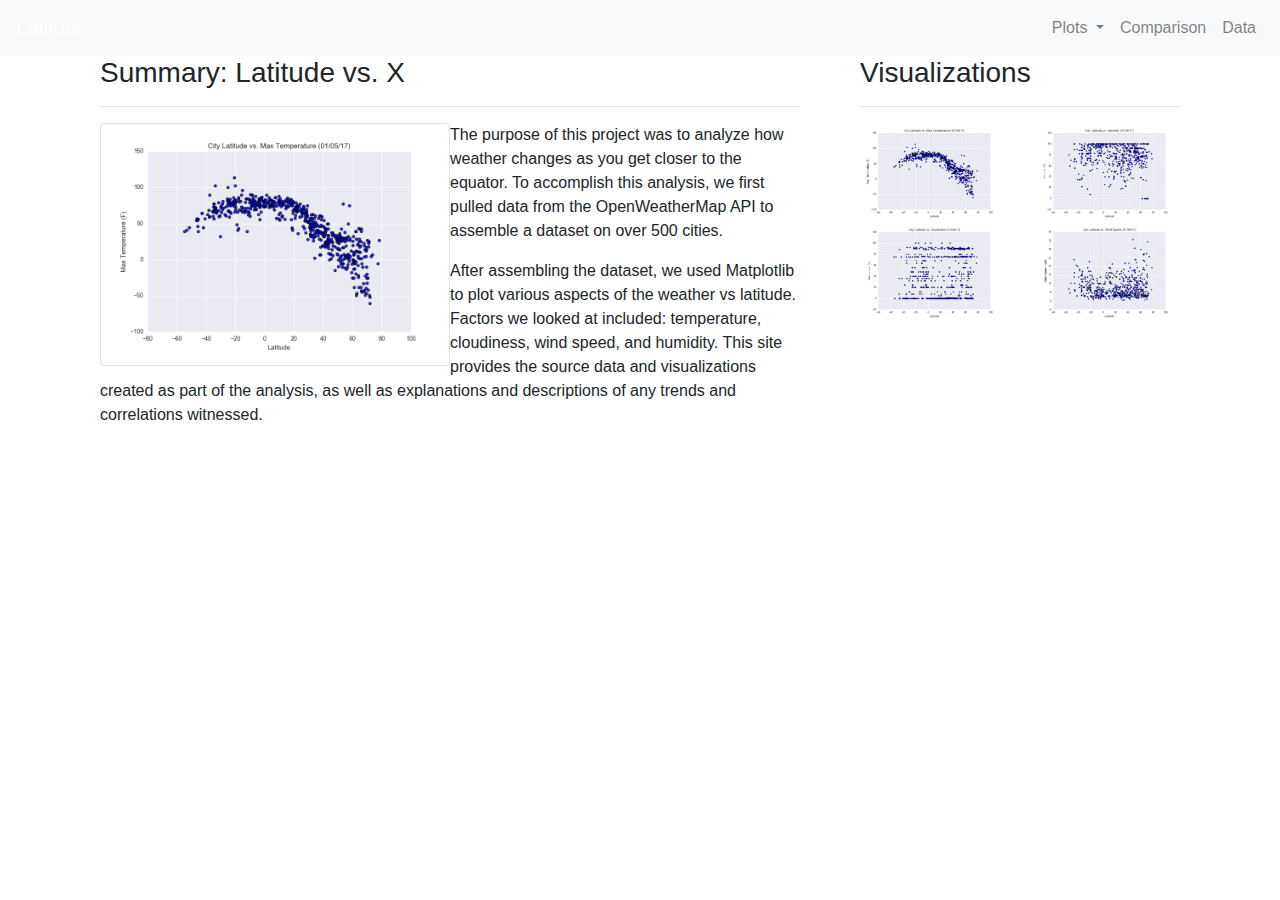
==== WebVisualizations/index.html @ 0ecc0f80 "Add main html file" ====
<!DOCTYPE html>
<html lang="en">

<head>
  <meta charset="UTF-8">
  <title>Summary</title>
  <link rel="stylesheet" href="https://stackpath.bootstrapcdn.com/bootstrap/4.3.1/css/bootstrap.min.css" integrity="sha384-ggOyR0iXCbMQv3Xipma34MD+dH/1fQ784/j6cY/iJTQUOhcWr7x9JvoRxT2MZw1T" crossorigin="anonymous">
  <link rel="stylesheet" href="style.css">
</head>

<body>
    <!-- Make Navbar adjustments -->   
    <nav class="navbar navbar-expand-lg navbar-light bg-light">
        <a class="navbar-brand text-white" href="index.html" >Latitude</a>
        <button class="navbar-toggler" type="button" data-toggle="collapse" data-target="#navbarSupportedContent" aria-controls="navbarSupportedContent" aria-expanded="false" aria-label="Toggle navigation">
            <span class="navbar-toggler-icon"></span>
        </button>
            
        <div class="collapse navbar-collapse" id="navbarSupportedContent">
            <ul class="navbar-nav ml-auto">    
                <li class="nav-item dropdown">
                    <a class="nav-link dropdown-toggle" href="#" id="navbarDropdown" role="button" data-toggle="dropdown" aria-haspopup="true" aria-expanded="false">
                        Plots
                    </a>
                    <div class="dropdown-menu dropdown-menu-right" aria-labelledby="navbarDropdown">
                        <a class="dropdown-item" href="maxtemp.html">Max Temperature</a>
                        <a class="dropdown-item" href="humidity.html">Humidity</a>
                        <a class="dropdown-item" href="cloudiness.html">Cloudiness</a>
                        <a class="dropdown-item" href="windspeed.html">Wind Speed</a>
                    </div>
                </li>
                <li class="nav-item">
                    <a class="nav-link" href="comparison.html">Comparison</a>
                </li>
                <li class="nav-item">
                    <a class="nav-link" href="data.html">Data</a>
                </li>
            </ul>
        </div>
    </nav>
    
    <!-- Create a container, rows, columns, and add images -->
    <div class="container content">    
        <div class="row">
            <div class="col-md-8">
                <div class="col-md-12">
                    <h3>Summary: Latitude vs. X </h3>
                    <hr>
                    <div class="thumbnail">
                        <img class="img-thumbnail float-left" src="Resources\assets\images\Fig1.png " width="50%" alt="temperature">
                    </div>
                    <p>The purpose of this project was to analyze how weather changes as you get closer to the equator. To accomplish this analysis, we first pulled data from the OpenWeatherMap API to assemble a dataset on over 500 cities.  </p> 
                    
                    <p>After assembling the dataset, we used Matplotlib to plot various aspects of the weather vs latitude. Factors we looked at included: temperature, cloudiness, wind speed, and humidity. This site provides the source data and visualizations created as part of the analysis, as well as explanations and descriptions of any trends and correlations witnessed.</p>
                </div>
            </div>
            <!-- visualization adjustments -->
            <div class="col-md-4">
                <div class="col-md-12">
                    <h3>Visualizations</h3>
                    <hr>
                    <div class="row">
                        <div class="col-3 col-md-6">
                            <a href="maxtemp.html"><img src="Resources/assets/images/Fig1.png" width="100%"  alt="temperature">
                            </a> 
                        </div>
                        <div class="col-3 col-md-6">
                            <a href="humidity.html"><img src="Resources/assets/images/Fig2.png" width="100%" alt="humidity"></a>
                        </div>
                   
                        <div class="col-3 col-md-6">
                            <a href="cloudiness.html"><img src="Resources/assets/images/Fig3.png" width="100%"  alt="cloudiness"></a>
                        </div>

                        <div class="col-3 col-md-6">
                            <a href="windspeed.html"><img src="Resources/assets/images/Fig4.png"width="100%"  alt="wind speed"></a>
                        </div>
                    </div>
                </div>
            </div>
        </div>
    </div>

    <script src="https://code.jquery.com/jquery-3.3.1.slim.min.js" integrity="sha384-q8i/X+965DzO0rT7abK41JStQIAqVgRVzpbzo5smXKp4YfRvH+8abtTE1Pi6jizo" crossorigin="anonymous"></script>
    <script src="https://cdnjs.cloudflare.com/ajax/libs/popper.js/1.14.7/umd/popper.min.js" integrity="sha384-UO2eT0CpHqdSJQ6hJty5KVphtPhzWj9WO1clHTMGa3JDZwrnQq4sF86dIHNDz0W1" crossorigin="anonymous"></script>
    <script src="https://stackpath.bootstrapcdn.com/bootstrap/4.3.1/js/bootstrap.min.js" integrity="sha384-JjSmVgyd0p3pXB1rRibZUAYoIIy6OrQ6VrjIEaFf/nJGzIxFDsf4x0xIM+B07jRM" crossorigin="anonymous"></script>
</body>
</html>
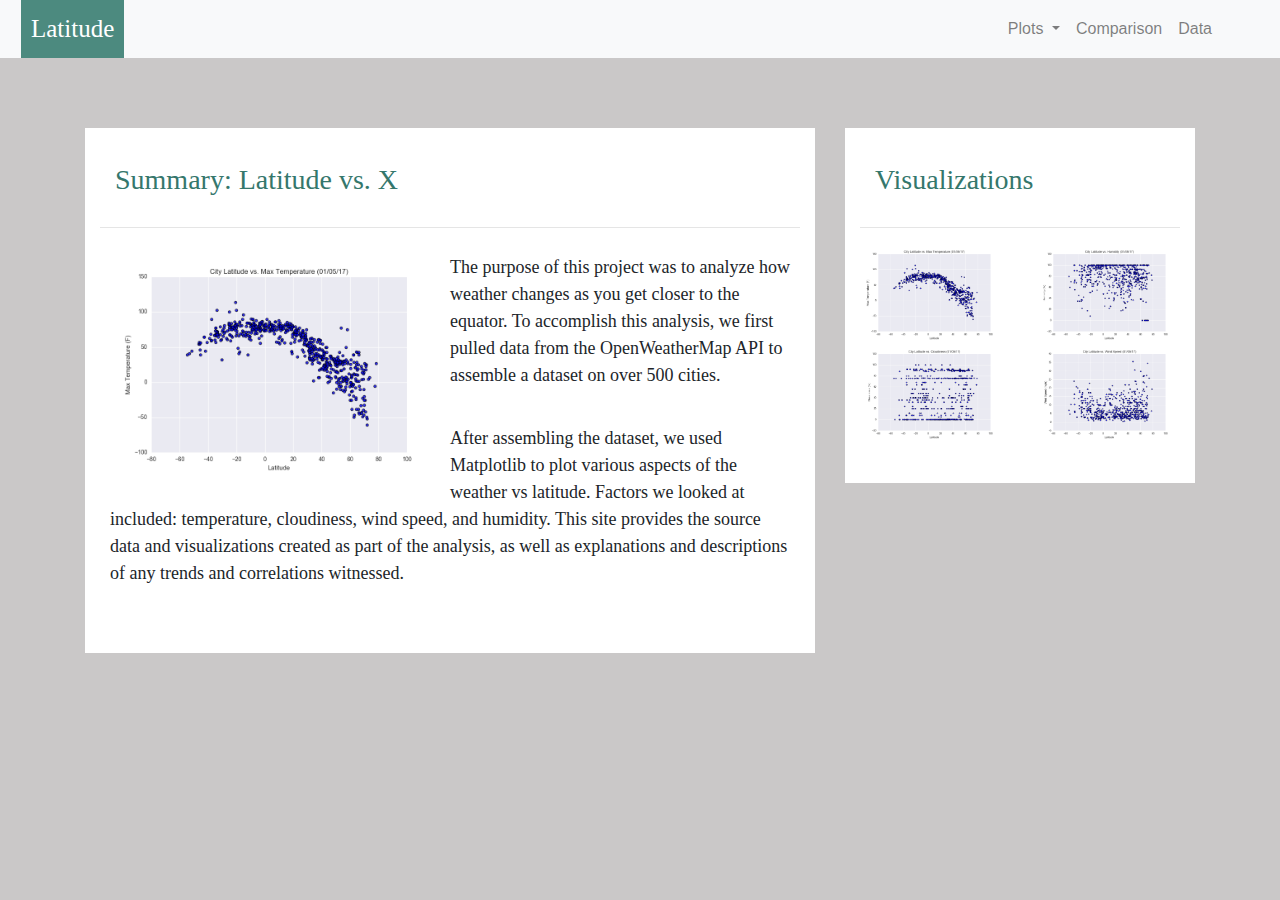
==== commit decf142d: "Add in other html files" ====
--- a/WebVisualizations/index.html
+++ b/WebVisualizations/index.html
@@ -33,7 +33,7 @@
                     <a class="nav-link" href="comparison.html">Comparison</a>
                 </li>
                 <li class="nav-item">
-                    <a class="nav-link" href="data.html">Data</a>
+                    <a class="nav-link" href="Data.html">Data</a>
                 </li>
             </ul>
         </div>
@@ -49,9 +49,12 @@
                     <div class="thumbnail">
                         <img class="img-thumbnail float-left" src="Resources\assets\images\Fig1.png " width="50%" alt="temperature">
                     </div>
+                    
                     <p>The purpose of this project was to analyze how weather changes as you get closer to the equator. To accomplish this analysis, we first pulled data from the OpenWeatherMap API to assemble a dataset on over 500 cities.  </p> 
                     
                     <p>After assembling the dataset, we used Matplotlib to plot various aspects of the weather vs latitude. Factors we looked at included: temperature, cloudiness, wind speed, and humidity. This site provides the source data and visualizations created as part of the analysis, as well as explanations and descriptions of any trends and correlations witnessed.</p>
+                    
+
                 </div>
             </div>
             <!-- visualization adjustments -->
--- a/WebVisualizations/style.css
+++ b/WebVisualizations/style.css
@@ -0,0 +1,122 @@
+/* navbar styling*/
+a.navbar-brand{
+    margin-left: 5px;
+    padding: 10px;
+    background-color: rgb(76, 138, 127);
+    font-family: Georgia, "Times New Roman", Times, serif;
+    font-size: 25px;
+}
+
+.navbar{
+    padding-top:0px;
+    padding-bottom: 0px;
+    padding-right: 60px;
+}
+
+.nav-item.dropdown.show {
+    background-color: #ddd;
+}
+
+/* Adjustments for smaller screen using media queries */
+@media(max-width:576px)
+{
+    .navbar ul {
+        visibility: hidden;
+    }
+
+    .navbar.bg-light{
+        background-color: rgb(121, 129, 127);    
+    }
+
+    .navbar-collapse{
+        background-color: #d9e0e9;
+    }
+
+    .navbar{
+        padding:inherit;
+    }
+}
+
+@media all and (display-mode: fullscreen)
+{
+    body {
+      margin: 0;
+      border: 5px solid black;
+    }
+}
+
+p {
+    animation-duration: 3s;
+    animation-name: slidein;
+    animation-iteration-count: 1;
+    animation-direction: alternate;
+    font-family: Georgia, "Times New Roman", Times, serif;
+}
+    
+@keyframes slidein {
+    from {
+      margin-left: 100%;
+      width: 300%;
+    }
+  
+75% {
+    font-size: 300%;
+    margin-left: 25%;
+    width: 150%;
+    }
+
+    to {
+      margin-left: 0%;
+      width: 100%;
+    }
+}
+
+.dropdown-menu {
+    margin: 0;
+}
+
+/* header styling*/
+h3{
+    color: rgb(53, 119, 108);
+    font-family: Georgia, "Times New Roman", Times, serif;
+    padding: 15px;
+}
+
+/* image styling*/
+.img-thumbnail{
+    padding:10px;
+    border: none;
+}
+
+/* image border styling*/
+.pic{
+    border: 3px solid rgb(68, 131, 120);
+}
+
+/* fontstyling for text*/
+p{
+   font-family: Georgia, "Times New Roman", Times, serif;
+   font-size: large;
+   padding:10px;
+}
+
+/* content styling*/
+.content {
+    padding-top: 70px;
+    padding-bottom: 40px;
+    overflow: hidden;
+}
+
+.content.bg-white {
+    margin-top: 15px;
+}
+
+/* body background*/
+body{
+    background-color: rgb(202, 200, 200);
+}
+.col-md-12{
+    background-color: white;
+    padding-top: 20px;
+    padding-bottom:40px;
+}
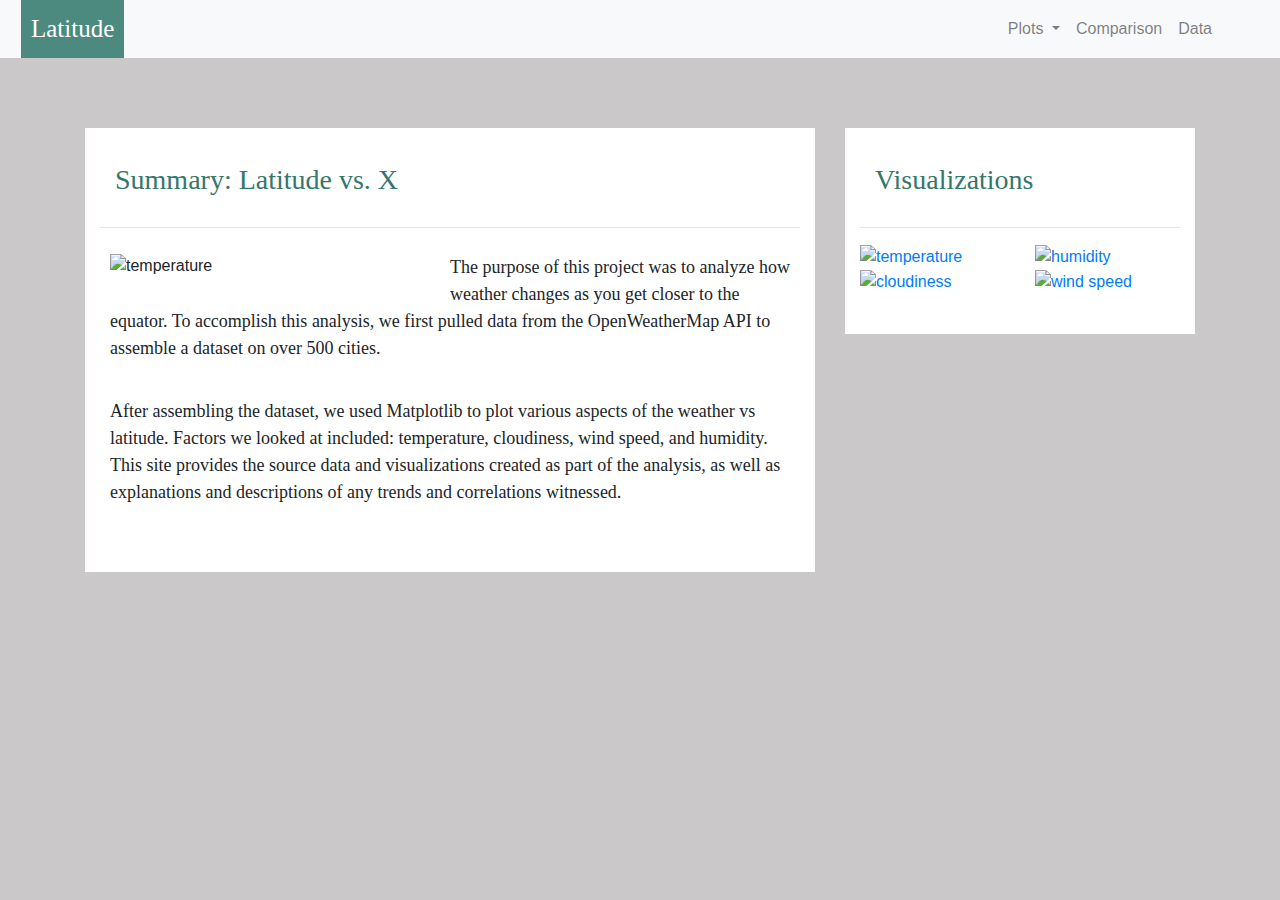
==== commit 275278fb: "Adding all files back in" ====
--- a/WebVisualizations/index.html
+++ b/WebVisualizations/index.html
@@ -47,7 +47,7 @@
                     <h3>Summary: Latitude vs. X </h3>
                     <hr>
                     <div class="thumbnail">
-                        <img class="img-thumbnail float-left" src="Resources\assets\images\Fig1.png " width="50%" alt="temperature">
+                        <img class="img-thumbnail float-left" src="./WebVisualizations/Resources/assets/images/Fig1.png" width="50%" alt="temperature">
                     </div>
                     
                     <p>The purpose of this project was to analyze how weather changes as you get closer to the equator. To accomplish this analysis, we first pulled data from the OpenWeatherMap API to assemble a dataset on over 500 cities.  </p> 
@@ -64,19 +64,19 @@
                     <hr>
                     <div class="row">
                         <div class="col-3 col-md-6">
-                            <a href="maxtemp.html"><img src="Resources/assets/images/Fig1.png" width="100%"  alt="temperature">
+                            <a href="maxtemp.html"><img src="./WebVisualizations/Resources/assets/images/Fig1.png" width="100%"  alt="temperature">
                             </a> 
                         </div>
                         <div class="col-3 col-md-6">
-                            <a href="humidity.html"><img src="Resources/assets/images/Fig2.png" width="100%" alt="humidity"></a>
+                            <a href="humidity.html"><img src="./WebVisualizations/Resources/assets/images/Fig2.png" width="100%" alt="humidity"></a>
                         </div>
                    
                         <div class="col-3 col-md-6">
-                            <a href="cloudiness.html"><img src="Resources/assets/images/Fig3.png" width="100%"  alt="cloudiness"></a>
+                            <a href="cloudiness.html"><img src="./WebVisualizations/Resources/assets/images/Fig3.png" width="100%"  alt="cloudiness"></a>
                         </div>
 
                         <div class="col-3 col-md-6">
-                            <a href="windspeed.html"><img src="Resources/assets/images/Fig4.png"width="100%"  alt="wind speed"></a>
+                            <a href="windspeed.html"><img src="./WebVisualizations/Resources/assets/images/Fig4.png"width="100%"  alt="wind speed"></a>
                         </div>
                     </div>
                 </div>
@@ -87,5 +87,6 @@
     <script src="https://code.jquery.com/jquery-3.3.1.slim.min.js" integrity="sha384-q8i/X+965DzO0rT7abK41JStQIAqVgRVzpbzo5smXKp4YfRvH+8abtTE1Pi6jizo" crossorigin="anonymous"></script>
     <script src="https://cdnjs.cloudflare.com/ajax/libs/popper.js/1.14.7/umd/popper.min.js" integrity="sha384-UO2eT0CpHqdSJQ6hJty5KVphtPhzWj9WO1clHTMGa3JDZwrnQq4sF86dIHNDz0W1" crossorigin="anonymous"></script>
     <script src="https://stackpath.bootstrapcdn.com/bootstrap/4.3.1/js/bootstrap.min.js" integrity="sha384-JjSmVgyd0p3pXB1rRibZUAYoIIy6OrQ6VrjIEaFf/nJGzIxFDsf4x0xIM+B07jRM" crossorigin="anonymous"></script>
+
 </body>
-</html>+</html>
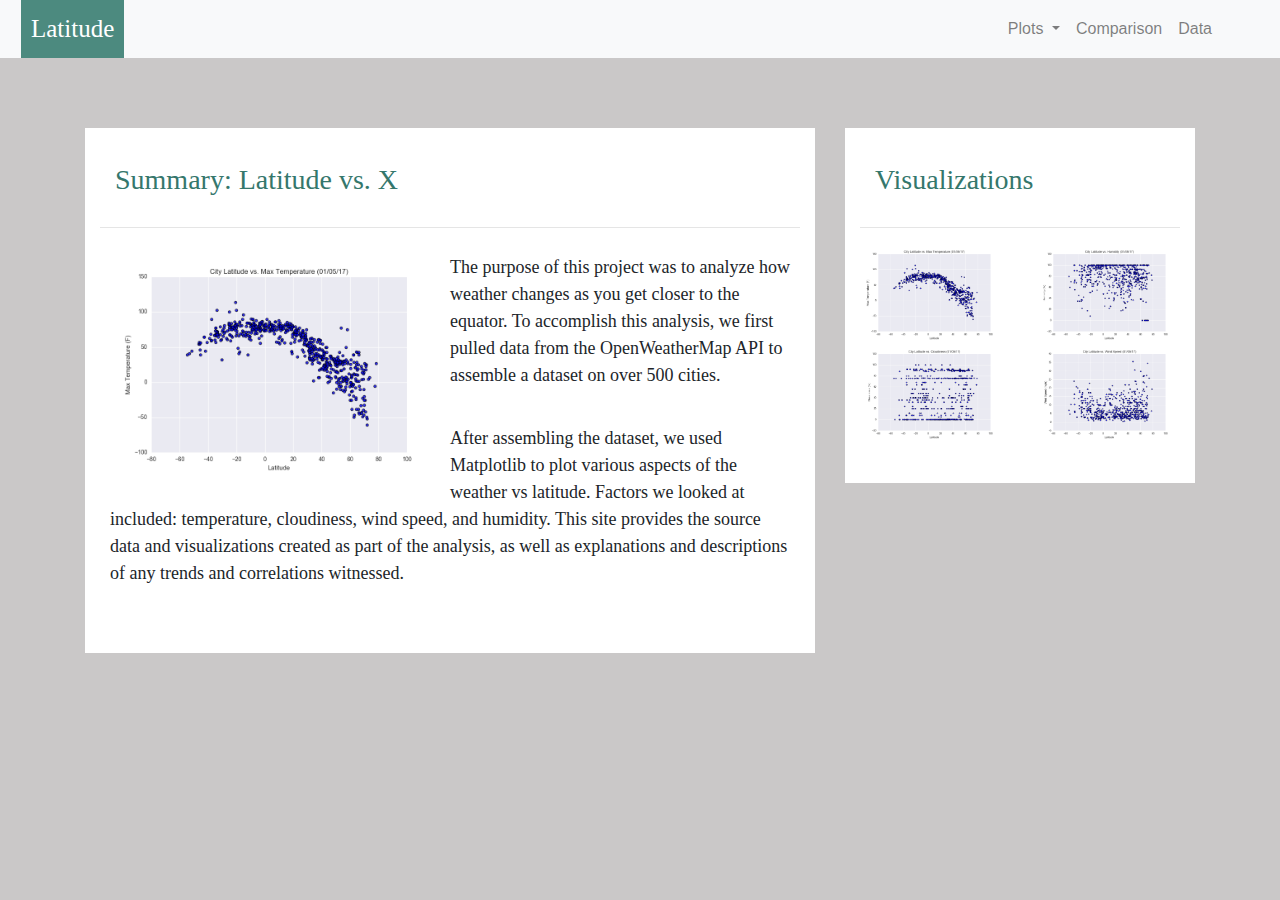
==== commit a84f1a4b: "Updated the files for relative path" ====
--- a/WebVisualizations/index.html
+++ b/WebVisualizations/index.html
@@ -47,7 +47,7 @@
                     <h3>Summary: Latitude vs. X </h3>
                     <hr>
                     <div class="thumbnail">
-                        <img class="img-thumbnail float-left" src="./WebVisualizations/Resources/assets/images/Fig1.png" width="50%" alt="temperature">
+                        <img class="img-thumbnail float-left" src="./Resources/assets/images/Fig1.png" width="50%" alt="temperature">
                     </div>
                     
                     <p>The purpose of this project was to analyze how weather changes as you get closer to the equator. To accomplish this analysis, we first pulled data from the OpenWeatherMap API to assemble a dataset on over 500 cities.  </p> 
@@ -64,19 +64,19 @@
                     <hr>
                     <div class="row">
                         <div class="col-3 col-md-6">
-                            <a href="maxtemp.html"><img src="./WebVisualizations/Resources/assets/images/Fig1.png" width="100%"  alt="temperature">
+                            <a href="maxtemp.html"><img src="./Resources/assets/images/Fig1.png" width="100%"  alt="temperature">
                             </a> 
                         </div>
                         <div class="col-3 col-md-6">
-                            <a href="humidity.html"><img src="./WebVisualizations/Resources/assets/images/Fig2.png" width="100%" alt="humidity"></a>
+                            <a href="humidity.html"><img src="./Resources/assets/images/Fig2.png" width="100%" alt="humidity"></a>
                         </div>
                    
                         <div class="col-3 col-md-6">
-                            <a href="cloudiness.html"><img src="./WebVisualizations/Resources/assets/images/Fig3.png" width="100%"  alt="cloudiness"></a>
+                            <a href="cloudiness.html"><img src="./Resources/assets/images/Fig3.png" width="100%"  alt="cloudiness"></a>
                         </div>
 
                         <div class="col-3 col-md-6">
-                            <a href="windspeed.html"><img src="./WebVisualizations/Resources/assets/images/Fig4.png"width="100%"  alt="wind speed"></a>
+                            <a href="windspeed.html"><img src="./Resources/assets/images/Fig4.png"width="100%"  alt="wind speed"></a>
                         </div>
                     </div>
                 </div>
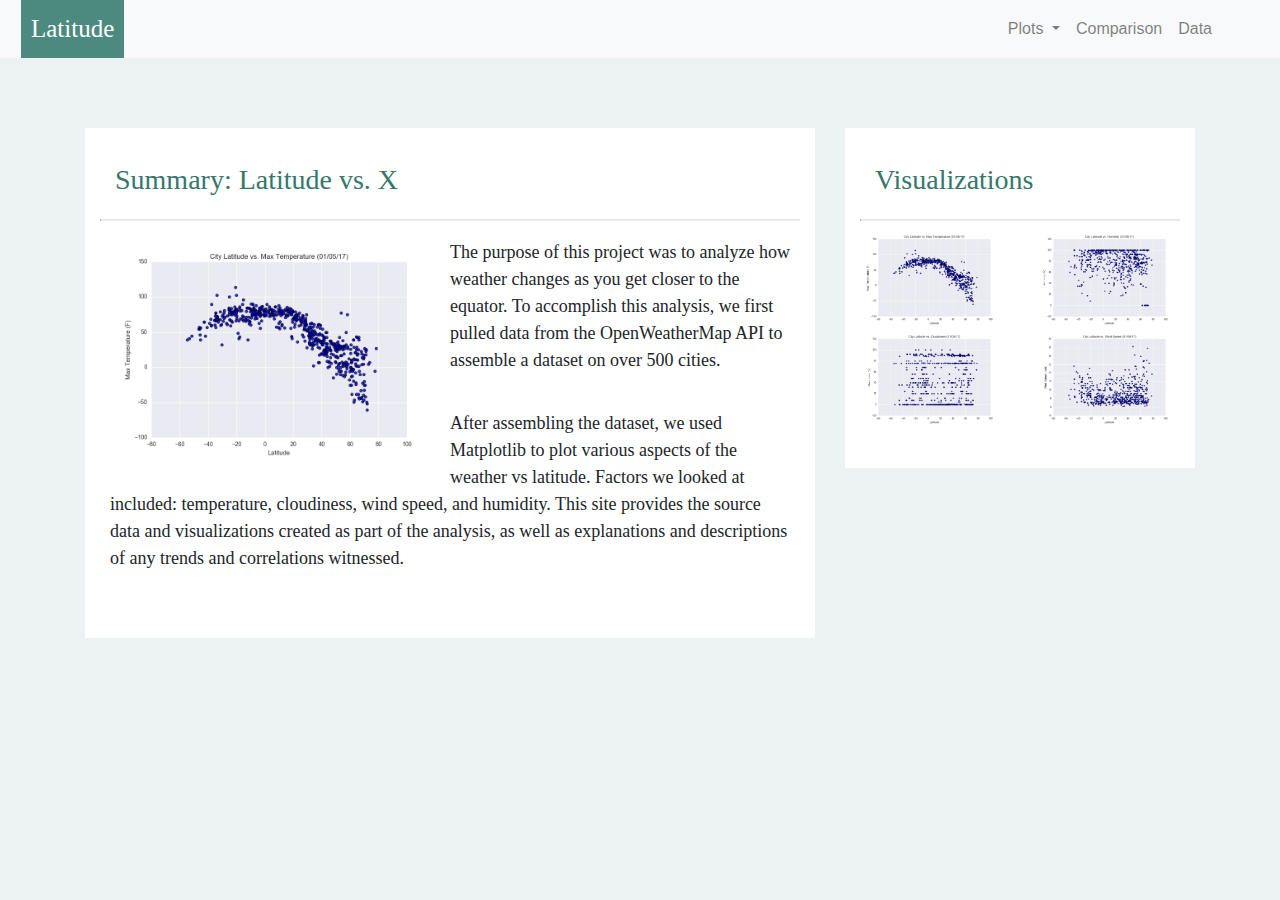
==== commit eaacd30c: "Updated all html files with minor updates" ====
--- a/WebVisualizations/index.html
+++ b/WebVisualizations/index.html
@@ -1,92 +1,92 @@
-<!DOCTYPE html>
-<html lang="en">
-
-<head>
-  <meta charset="UTF-8">
-  <title>Summary</title>
-  <link rel="stylesheet" href="https://stackpath.bootstrapcdn.com/bootstrap/4.3.1/css/bootstrap.min.css" integrity="sha384-ggOyR0iXCbMQv3Xipma34MD+dH/1fQ784/j6cY/iJTQUOhcWr7x9JvoRxT2MZw1T" crossorigin="anonymous">
-  <link rel="stylesheet" href="style.css">
-</head>
-
-<body>
-    <!-- Make Navbar adjustments -->   
-    <nav class="navbar navbar-expand-lg navbar-light bg-light">
-        <a class="navbar-brand text-white" href="index.html" >Latitude</a>
-        <button class="navbar-toggler" type="button" data-toggle="collapse" data-target="#navbarSupportedContent" aria-controls="navbarSupportedContent" aria-expanded="false" aria-label="Toggle navigation">
-            <span class="navbar-toggler-icon"></span>
-        </button>
-            
-        <div class="collapse navbar-collapse" id="navbarSupportedContent">
-            <ul class="navbar-nav ml-auto">    
-                <li class="nav-item dropdown">
-                    <a class="nav-link dropdown-toggle" href="#" id="navbarDropdown" role="button" data-toggle="dropdown" aria-haspopup="true" aria-expanded="false">
-                        Plots
-                    </a>
-                    <div class="dropdown-menu dropdown-menu-right" aria-labelledby="navbarDropdown">
-                        <a class="dropdown-item" href="maxtemp.html">Max Temperature</a>
-                        <a class="dropdown-item" href="humidity.html">Humidity</a>
-                        <a class="dropdown-item" href="cloudiness.html">Cloudiness</a>
-                        <a class="dropdown-item" href="windspeed.html">Wind Speed</a>
-                    </div>
-                </li>
-                <li class="nav-item">
-                    <a class="nav-link" href="comparison.html">Comparison</a>
-                </li>
-                <li class="nav-item">
-                    <a class="nav-link" href="Data.html">Data</a>
-                </li>
-            </ul>
-        </div>
-    </nav>
-    
-    <!-- Create a container, rows, columns, and add images -->
-    <div class="container content">    
-        <div class="row">
-            <div class="col-md-8">
-                <div class="col-md-12">
-                    <h3>Summary: Latitude vs. X </h3>
-                    <hr>
-                    <div class="thumbnail">
-                        <img class="img-thumbnail float-left" src="./Resources/assets/images/Fig1.png" width="50%" alt="temperature">
-                    </div>
-                    
-                    <p>The purpose of this project was to analyze how weather changes as you get closer to the equator. To accomplish this analysis, we first pulled data from the OpenWeatherMap API to assemble a dataset on over 500 cities.  </p> 
-                    
-                    <p>After assembling the dataset, we used Matplotlib to plot various aspects of the weather vs latitude. Factors we looked at included: temperature, cloudiness, wind speed, and humidity. This site provides the source data and visualizations created as part of the analysis, as well as explanations and descriptions of any trends and correlations witnessed.</p>
-                    
-
-                </div>
-            </div>
-            <!-- visualization adjustments -->
-            <div class="col-md-4">
-                <div class="col-md-12">
-                    <h3>Visualizations</h3>
-                    <hr>
-                    <div class="row">
-                        <div class="col-3 col-md-6">
-                            <a href="maxtemp.html"><img src="./Resources/assets/images/Fig1.png" width="100%"  alt="temperature">
-                            </a> 
-                        </div>
-                        <div class="col-3 col-md-6">
-                            <a href="humidity.html"><img src="./Resources/assets/images/Fig2.png" width="100%" alt="humidity"></a>
-                        </div>
-                   
-                        <div class="col-3 col-md-6">
-                            <a href="cloudiness.html"><img src="./Resources/assets/images/Fig3.png" width="100%"  alt="cloudiness"></a>
-                        </div>
-
-                        <div class="col-3 col-md-6">
-                            <a href="windspeed.html"><img src="./Resources/assets/images/Fig4.png"width="100%"  alt="wind speed"></a>
-                        </div>
-                    </div>
-                </div>
-            </div>
-        </div>
-    </div>
-
-    <script src="https://code.jquery.com/jquery-3.3.1.slim.min.js" integrity="sha384-q8i/X+965DzO0rT7abK41JStQIAqVgRVzpbzo5smXKp4YfRvH+8abtTE1Pi6jizo" crossorigin="anonymous"></script>
-    <script src="https://cdnjs.cloudflare.com/ajax/libs/popper.js/1.14.7/umd/popper.min.js" integrity="sha384-UO2eT0CpHqdSJQ6hJty5KVphtPhzWj9WO1clHTMGa3JDZwrnQq4sF86dIHNDz0W1" crossorigin="anonymous"></script>
-    <script src="https://stackpath.bootstrapcdn.com/bootstrap/4.3.1/js/bootstrap.min.js" integrity="sha384-JjSmVgyd0p3pXB1rRibZUAYoIIy6OrQ6VrjIEaFf/nJGzIxFDsf4x0xIM+B07jRM" crossorigin="anonymous"></script>
-
-</body>
-</html>
+<!DOCTYPE html>
+<html lang="en">
+
+<head>
+  <meta charset="UTF-8">
+  <title>Summary</title>
+  <link rel="stylesheet" href="https://stackpath.bootstrapcdn.com/bootstrap/4.3.1/css/bootstrap.min.css" integrity="sha384-ggOyR0iXCbMQv3Xipma34MD+dH/1fQ784/j6cY/iJTQUOhcWr7x9JvoRxT2MZw1T" crossorigin="anonymous">
+  <link rel="stylesheet" href="style.css">
+</head>
+
+<body>
+    <!-- Make Navbar adjustments -->   
+    <nav class="navbar navbar-expand-lg navbar-light bg-light">
+        <a class="navbar-brand text-white" href="index.html" >Latitude</a>
+        <button class="navbar-toggler" type="button" data-toggle="collapse" data-target="#navbarSupportedContent" aria-controls="navbarSupportedContent" aria-expanded="false" aria-label="Toggle navigation">
+            <span class="navbar-toggler-icon"></span>
+        </button>
+            
+        <div class="collapse navbar-collapse" id="navbarSupportedContent">
+            <ul class="navbar-nav ml-auto">    
+                <li class="nav-item dropdown">
+                    <a class="nav-link dropdown-toggle" href="#" id="navbarDropdown" role="button" data-toggle="dropdown" aria-haspopup="true" aria-expanded="false">
+                        Plots
+                    </a>
+                    <div class="dropdown-menu dropdown-menu-right" aria-labelledby="navbarDropdown">
+                        <a class="dropdown-item" href="maxtemp.html">Max Temperature</a>
+                        <a class="dropdown-item" href="humidity.html">Humidity</a>
+                        <a class="dropdown-item" href="cloudiness.html">Cloudiness</a>
+                        <a class="dropdown-item" href="windspeed.html">Wind Speed</a>
+                    </div>
+                </li>
+                <li class="nav-item">
+                    <a class="nav-link" href="comparison.html">Comparison</a>
+                </li>
+                <li class="nav-item">
+                    <a class="nav-link" href="Data.html">Data</a>
+                </li>
+            </ul>
+        </div>
+    </nav>
+    
+    <!-- Create a container, rows, columns, and add images -->
+    <div class="container content">    
+        <div class="row">
+            <div class="col-md-8">
+                <div class="col-md-12">
+                    <h3>Summary: Latitude vs. X </h3>
+                    <hr> 
+                    <div class="thumbnail">
+                        <img class="img-thumbnail float-left" src="./Resources/assets/images/Fig1.png" class="img-responsive" width="50%" alt="temperature">
+                    </div>
+                    
+                    <p> The purpose of this project was to analyze how weather changes as you get closer to the equator. To accomplish this analysis, we first pulled data from the OpenWeatherMap API to assemble a dataset on over 500 cities.  </p> 
+                    
+                    <p> After assembling the dataset, we used Matplotlib to plot various aspects of the weather vs latitude. Factors we looked at included: temperature, cloudiness, wind speed, and humidity. This site provides the source data and visualizations created as part of the analysis, as well as explanations and descriptions of any trends and correlations witnessed.</p>
+                    
+
+                </div>
+            </div>
+            <!-- visualization adjustments -->
+            <div class="col-md-4">
+                <div class="col-md-12">
+                    <h3>Visualizations</h3>
+                    <hr>
+                    <div class="row">
+                        <div class="col-3 col-md-6">
+                            <a href="maxtemp.html"><img src="./Resources/assets/images/Fig1.png" class="img-responsive" width="100%"  alt="temperature">
+                            </a> 
+                        </div>
+                        <div class="col-3 col-md-6">
+                            <a href="humidity.html"><img src="./Resources/assets/images/Fig2.png" class="img-responsive" width="100%" alt="humidity"></a>
+                        </div>
+                   
+                        <div class="col-3 col-md-6">
+                            <a href="cloudiness.html"><img src="./Resources/assets/images/Fig3.png" class="img-responsive" width="100%"  alt="cloudiness"></a>
+                        </div>
+
+                        <div class="col-3 col-md-6">
+                            <a href="windspeed.html"><img src="./Resources/assets/images/Fig4.png" class="img-responsive" width="100%"  alt="wind speed"></a>
+                        </div>
+                    </div>
+                </div>
+            </div>
+        </div>
+    </div>
+
+    <script src="https://code.jquery.com/jquery-3.3.1.slim.min.js" integrity="sha384-q8i/X+965DzO0rT7abK41JStQIAqVgRVzpbzo5smXKp4YfRvH+8abtTE1Pi6jizo" crossorigin="anonymous"></script>
+    <script src="https://cdnjs.cloudflare.com/ajax/libs/popper.js/1.14.7/umd/popper.min.js" integrity="sha384-UO2eT0CpHqdSJQ6hJty5KVphtPhzWj9WO1clHTMGa3JDZwrnQq4sF86dIHNDz0W1" crossorigin="anonymous"></script>
+    <script src="https://stackpath.bootstrapcdn.com/bootstrap/4.3.1/js/bootstrap.min.js" integrity="sha384-JjSmVgyd0p3pXB1rRibZUAYoIIy6OrQ6VrjIEaFf/nJGzIxFDsf4x0xIM+B07jRM" crossorigin="anonymous"></script>
+
+</body>
+</html>
--- a/WebVisualizations/style.css
+++ b/WebVisualizations/style.css
@@ -51,6 +51,16 @@
     animation-iteration-count: 1;
     animation-direction: alternate;
     font-family: Georgia, "Times New Roman", Times, serif;
+}
+
+hr {
+    display: block;
+    margin-top: 0.5em;
+    margin-bottom: 0.5em;
+    margin-left: auto;
+    margin-right: auto;
+    border-style: inset;
+    border-width: 1px;
 }
     
 @keyframes slidein {
@@ -113,7 +123,7 @@
 
 /* body background*/
 body{
-    background-color: rgb(202, 200, 200);
+    background-color: rgb(236, 241, 241);
 }
 .col-md-12{
     background-color: white;
